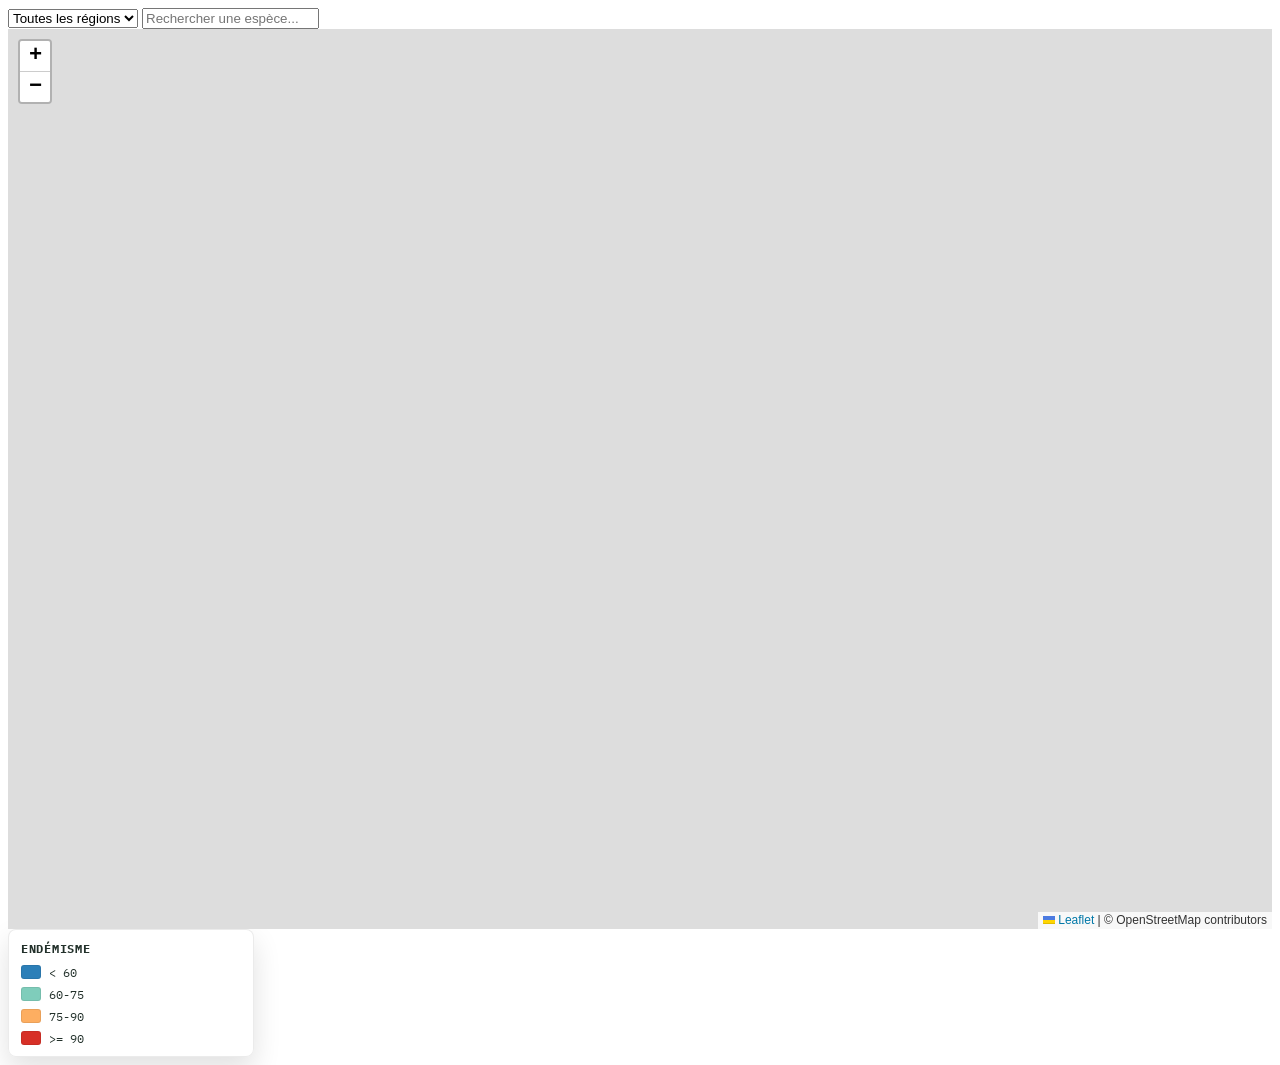
==== index.html @ 02fb5d46 "filtre et recherche" ====
<!DOCTYPE html>
<html>
<head>
    <meta charset="UTF-8">
    <title>Test Personne 3 - Carte Madagascar</title>
    <link rel="stylesheet" href="css/leaflet.css" />
    <link rel="stylesheet" href="css/map.css">
    <link rel="stylesheet" href="css/panel.css">
    <link rel="stylesheet" href="css/features.css">
</head>
<body>
    <div id="controls" class="map-controls">
        <select id="category-filter">
            <option value="">Toutes les régions</option>
            <option value="faune">Faune</option>
            <option value="flore">Flore</option>
            <option value="aires_protegees">Aires protégées</option>
        </select>
        <input id="species-search" type="text" placeholder="Rechercher une espèce...">
    </div>

    <div id="map"></div>

    <script src="js/leaflet.js"></script>
    <script src="js/map-init.js"></script>
    <script src="js/info-panel.js"></script>
    <script src="js/features.js"></script>

    <script>
        // Initialiser la carte
        const map = initMap();
        loadBaseLayer(map);

        let allRegionsData = null;

        // Callback pour le clic => affiche le panneau info (faune/flore)
        // info-panel.js expose window.handleRegionClick(feature, layer)
        function onRegionClick(feature, layer) {
            if (typeof window.handleRegionClick === 'function') {
                window.handleRegionClick(feature, layer);
            }
        }

        function applyStyleToRegion(layer, regionName, visible, colorByRegion) {
            const nextStyle = {
                fillColor: colorByRegion[regionName] || '#4CAF50',
                fillOpacity: visible ? 0.6 : 0.05,
                color: visible ? '#2E7D32' : '#999999',
                weight: 2,
                opacity: visible ? 1 : 0.2
            };
            layer._currentStyle = nextStyle; // mémorisé pour survivre au survol (voir map-init.js)
            layer.setStyle(nextStyle);
        }

        // Charger en parallèle la couche des régions et les données faune/flore
        Promise.all([
            loadRegionsLayer(map, './data/regions_madagascar.json', onRegionClick),
            window.loadFaunaFloreData().then((data) => { allRegionsData = data; })
        ]).then(() => {
            buildLegend(map, null);

            document.getElementById('category-filter').addEventListener('change', (e) => {
                const category = e.target.value;

                if (!category) {
                    // Réinitialisation : tout redevient visible avec le style par défaut
                    map._regionsLayer.eachLayer((layer) => {
                        layer._currentStyle = styleRegion(layer.feature);
                        layer.setStyle(layer._currentStyle);
                    });
                    return;
                }

                const { visibleRegions, colorByRegion } = filterByCategory(category, allRegionsData);

                map._regionsLayer.eachLayer((layer) => {
                    const regionName = window.getRegionNameFromFeature(layer.feature);
                    const visible = visibleRegions.includes(regionName);
                    applyStyleToRegion(layer, regionName, visible, colorByRegion);
                });
            });

            document.getElementById('species-search').addEventListener('input', (e) => {
                const query = e.target.value.trim();

                if (!query) {
                    map._regionsLayer.eachLayer((layer) => {
                        layer._currentStyle = styleRegion(layer.feature);
                        layer.setStyle(layer._currentStyle);
                    });
                    return;
                }

                const { matches } = searchSpecies(query, allRegionsData);
                const matchNames = matches.map((m) => m.region);

                map._regionsLayer.eachLayer((layer) => {
                    const regionName = window.getRegionNameFromFeature(layer.feature);
                    const visible = matchNames.includes(regionName);
                    applyStyleToRegion(layer, regionName, visible, {});
                });
            });

            console.log('Carte initialisée !');
        });
    </script>
</body>
</html>
---- css/leaflet.css ----
/* required styles */

.leaflet-pane,
.leaflet-tile,
.leaflet-marker-icon,
.leaflet-marker-shadow,
.leaflet-tile-container,
.leaflet-pane > svg,
.leaflet-pane > canvas,
.leaflet-zoom-box,
.leaflet-image-layer,
.leaflet-layer {
	position: absolute;
	left: 0;
	top: 0;
	}
.leaflet-container {
	overflow: hidden;
	}
.leaflet-tile,
.leaflet-marker-icon,
.leaflet-marker-shadow {
	-webkit-user-select: none;
	   -moz-user-select: none;
	        user-select: none;
	  -webkit-user-drag: none;
	}
/* Prevents IE11 from highlighting tiles in blue */
.leaflet-tile::selection {
	background: transparent;
}
/* Safari renders non-retina tile on retina better with this, but Chrome is worse */
.leaflet-safari .leaflet-tile {
	image-rendering: -webkit-optimize-contrast;
	}
/* hack that prevents hw layers "stretching" when loading new tiles */
.leaflet-safari .leaflet-tile-container {
	width: 1600px;
	height: 1600px;
	-webkit-transform-origin: 0 0;
	}
.leaflet-marker-icon,
.leaflet-marker-shadow {
	display: block;
	}
/* .leaflet-container svg: reset svg max-width decleration shipped in Joomla! (joomla.org) 3.x */
/* .leaflet-container img: map is broken in FF if you have max-width: 100% on tiles */
.leaflet-container .leaflet-overlay-pane svg {
	max-width: none !important;
	max-height: none !important;
	}
.leaflet-container .leaflet-marker-pane img,
.leaflet-container .leaflet-shadow-pane img,
.leaflet-container .leaflet-tile-pane img,
.leaflet-container img.leaflet-image-layer,
.leaflet-container .leaflet-tile {
	max-width: none !important;
	max-height: none !important;
	width: auto;
	padding: 0;
	}

.leaflet-container img.leaflet-tile {
	/* See: https://bugs.chromium.org/p/chromium/issues/detail?id=600120 */
	mix-blend-mode: plus-lighter;
}

.leaflet-container.leaflet-touch-zoom {
	-ms-touch-action: pan-x pan-y;
	touch-action: pan-x pan-y;
	}
.leaflet-container.leaflet-touch-drag {
	-ms-touch-action: pinch-zoom;
	/* Fallback for FF which doesn't support pinch-zoom */
	touch-action: none;
	touch-action: pinch-zoom;
}
.leaflet-container.leaflet-touch-drag.leaflet-touch-zoom {
	-ms-touch-action: none;
	touch-action: none;
}
.leaflet-container {
	-webkit-tap-highlight-color: transparent;
}
.leaflet-container a {
	-webkit-tap-highlight-color: rgba(51, 181, 229, 0.4);
}
.leaflet-tile {
	filter: inherit;
	visibility: hidden;
	}
.leaflet-tile-loaded {
	visibility: inherit;
	}
.leaflet-zoom-box {
	width: 0;
	height: 0;
	-moz-box-sizing: border-box;
	     box-sizing: border-box;
	z-index: 800;
	}
/* workaround for https://bugzilla.mozilla.org/show_bug.cgi?id=888319 */
.leaflet-overlay-pane svg {
	-moz-user-select: none;
	}

.leaflet-pane         { z-index: 400; }

.leaflet-tile-pane    { z-index: 200; }
.leaflet-overlay-pane { z-index: 400; }
.leaflet-shadow-pane  { z-index: 500; }
.leaflet-marker-pane  { z-index: 600; }
.leaflet-tooltip-pane   { z-index: 650; }
.leaflet-popup-pane   { z-index: 700; }

.leaflet-map-pane canvas { z-index: 100; }
.leaflet-map-pane svg    { z-index: 200; }

.leaflet-vml-shape {
	width: 1px;
	height: 1px;
	}
.lvml {
	behavior: url(#default#VML);
	display: inline-block;
	position: absolute;
	}


/* control positioning */

.leaflet-control {
	position: relative;
	z-index: 800;
	pointer-events: visiblePainted; /* IE 9-10 doesn't have auto */
	pointer-events: auto;
	}
.leaflet-top,
.leaflet-bottom {
	position: absolute;
	z-index: 1000;
	pointer-events: none;
	}
.leaflet-top {
	top: 0;
	}
.leaflet-right {
	right: 0;
	}
.leaflet-bottom {
	bottom: 0;
	}
.leaflet-left {
	left: 0;
	}
.leaflet-control {
	float: left;
	clear: both;
	}
.leaflet-right .leaflet-control {
	float: right;
	}
.leaflet-top .leaflet-control {
	margin-top: 10px;
	}
.leaflet-bottom .leaflet-control {
	margin-bottom: 10px;
	}
.leaflet-left .leaflet-control {
	margin-left: 10px;
	}
.leaflet-right .leaflet-control {
	margin-right: 10px;
	}


/* zoom and fade animations */

.leaflet-fade-anim .leaflet-popup {
	opacity: 0;
	-webkit-transition: opacity 0.2s linear;
	   -moz-transition: opacity 0.2s linear;
	        transition: opacity 0.2s linear;
	}
.leaflet-fade-anim .leaflet-map-pane .leaflet-popup {
	opacity: 1;
	}
.leaflet-zoom-animated {
	-webkit-transform-origin: 0 0;
	    -ms-transform-origin: 0 0;
	        transform-origin: 0 0;
	}
svg.leaflet-zoom-animated {
	will-change: transform;
}

.leaflet-zoom-anim .leaflet-zoom-animated {
	-webkit-transition: -webkit-transform 0.25s cubic-bezier(0,0,0.25,1);
	   -moz-transition:    -moz-transform 0.25s cubic-bezier(0,0,0.25,1);
	        transition:         transform 0.25s cubic-bezier(0,0,0.25,1);
	}
.leaflet-zoom-anim .leaflet-tile,
.leaflet-pan-anim .leaflet-tile {
	-webkit-transition: none;
	   -moz-transition: none;
	        transition: none;
	}

.leaflet-zoom-anim .leaflet-zoom-hide {
	visibility: hidden;
	}


/* cursors */

.leaflet-interactive {
	cursor: pointer;
	}
.leaflet-grab {
	cursor: -webkit-grab;
	cursor:    -moz-grab;
	cursor:         grab;
	}
.leaflet-crosshair,
.leaflet-crosshair .leaflet-interactive {
	cursor: crosshair;
	}
.leaflet-popup-pane,
.leaflet-control {
	cursor: auto;
	}
.leaflet-dragging .leaflet-grab,
.leaflet-dragging .leaflet-grab .leaflet-interactive,
.leaflet-dragging .leaflet-marker-draggable {
	cursor: move;
	cursor: -webkit-grabbing;
	cursor:    -moz-grabbing;
	cursor:         grabbing;
	}

/* marker & overlays interactivity */
.leaflet-marker-icon,
.leaflet-marker-shadow,
.leaflet-image-layer,
.leaflet-pane > svg path,
.leaflet-tile-container {
	pointer-events: none;
	}

.leaflet-marker-icon.leaflet-interactive,
.leaflet-image-layer.leaflet-interactive,
.leaflet-pane > svg path.leaflet-interactive,
svg.leaflet-image-layer.leaflet-interactive path {
	pointer-events: visiblePainted; /* IE 9-10 doesn't have auto */
	pointer-events: auto;
	}

/* visual tweaks */

.leaflet-container {
	background: #ddd;
	outline-offset: 1px;
	}
.leaflet-container a {
	color: #0078A8;
	}
.leaflet-zoom-box {
	border: 2px dotted #38f;
	background: rgba(255,255,255,0.5);
	}


/* general typography */
.leaflet-container {
	font-family: "Helvetica Neue", Arial, Helvetica, sans-serif;
	font-size: 12px;
	font-size: 0.75rem;
	line-height: 1.5;
	}


/* general toolbar styles */

.leaflet-bar {
	box-shadow: 0 1px 5px rgba(0,0,0,0.65);
	border-radius: 4px;
	}
.leaflet-bar a {
	background-color: #fff;
	border-bottom: 1px solid #ccc;
	width: 26px;
	height: 26px;
	line-height: 26px;
	display: block;
	text-align: center;
	text-decoration: none;
	color: black;
	}
.leaflet-bar a,
.leaflet-control-layers-toggle {
	background-position: 50% 50%;
	background-repeat: no-repeat;
	display: block;
	}
.leaflet-bar a:hover,
.leaflet-bar a:focus {
	background-color: #f4f4f4;
	}
.leaflet-bar a:first-child {
	border-top-left-radius: 4px;
	border-top-right-radius: 4px;
	}
.leaflet-bar a:last-child {
	border-bottom-left-radius: 4px;
	border-bottom-right-radius: 4px;
	border-bottom: none;
	}
.leaflet-bar a.leaflet-disabled {
	cursor: default;
	background-color: #f4f4f4;
	color: #bbb;
	}

.leaflet-touch .leaflet-bar a {
	width: 30px;
	height: 30px;
	line-height: 30px;
	}
.leaflet-touch .leaflet-bar a:first-child {
	border-top-left-radius: 2px;
	border-top-right-radius: 2px;
	}
.leaflet-touch .leaflet-bar a:last-child {
	border-bottom-left-radius: 2px;
	border-bottom-right-radius: 2px;
	}

/* zoom control */

.leaflet-control-zoom-in,
.leaflet-control-zoom-out {
	font: bold 18px 'Lucida Console', Monaco, monospace;
	text-indent: 1px;
	}

.leaflet-touch .leaflet-control-zoom-in, .leaflet-touch .leaflet-control-zoom-out  {
	font-size: 22px;
	}


/* layers control */

.leaflet-control-layers {
	box-shadow: 0 1px 5px rgba(0,0,0,0.4);
	background: #fff;
	border-radius: 5px;
	}
.leaflet-control-layers-toggle {
	background-image: url(images/layers.png);
	width: 36px;
	height: 36px;
	}
.leaflet-retina .leaflet-control-layers-toggle {
	background-image: url(images/layers-2x.png);
	background-size: 26px 26px;
	}
.leaflet-touch .leaflet-control-layers-toggle {
	width: 44px;
	height: 44px;
	}
.leaflet-control-layers .leaflet-control-layers-list,
.leaflet-control-layers-expanded .leaflet-control-layers-toggle {
	display: none;
	}
.leaflet-control-layers-expanded .leaflet-control-layers-list {
	display: block;
	position: relative;
	}
.leaflet-control-layers-expanded {
	padding: 6px 10px 6px 6px;
	color: #333;
	background: #fff;
	}
.leaflet-control-layers-scrollbar {
	overflow-y: scroll;
	overflow-x: hidden;
	padding-right: 5px;
	}
.leaflet-control-layers-selector {
	margin-top: 2px;
	position: relative;
	top: 1px;
	}
.leaflet-control-layers label {
	display: block;
	font-size: 13px;
	font-size: 1.08333em;
	}
.leaflet-control-layers-separator {
	height: 0;
	border-top: 1px solid #ddd;
	margin: 5px -10px 5px -6px;
	}

/* Default icon URLs */
.leaflet-default-icon-path { /* used only in path-guessing heuristic, see L.Icon.Default */
	background-image: url(images/marker-icon.png);
	}


/* attribution and scale controls */

.leaflet-container .leaflet-control-attribution {
	background: #fff;
	background: rgba(255, 255, 255, 0.8);
	margin: 0;
	}
.leaflet-control-attribution,
.leaflet-control-scale-line {
	padding: 0 5px;
	color: #333;
	line-height: 1.4;
	}
.leaflet-control-attribution a {
	text-decoration: none;
	}
.leaflet-control-attribution a:hover,
.leaflet-control-attribution a:focus {
	text-decoration: underline;
	}
.leaflet-attribution-flag {
	display: inline !important;
	vertical-align: baseline !important;
	width: 1em;
	height: 0.6669em;
	}
.leaflet-left .leaflet-control-scale {
	margin-left: 5px;
	}
.leaflet-bottom .leaflet-control-scale {
	margin-bottom: 5px;
	}
.leaflet-control-scale-line {
	border: 2px solid #777;
	border-top: none;
	line-height: 1.1;
	padding: 2px 5px 1px;
	white-space: nowrap;
	-moz-box-sizing: border-box;
	     box-sizing: border-box;
	background: rgba(255, 255, 255, 0.8);
	text-shadow: 1px 1px #fff;
	}
.leaflet-control-scale-line:not(:first-child) {
	border-top: 2px solid #777;
	border-bottom: none;
	margin-top: -2px;
	}
.leaflet-control-scale-line:not(:first-child):not(:last-child) {
	border-bottom: 2px solid #777;
	}

.leaflet-touch .leaflet-control-attribution,
.leaflet-touch .leaflet-control-layers,
.leaflet-touch .leaflet-bar {
	box-shadow: none;
	}
.leaflet-touch .leaflet-control-layers,
.leaflet-touch .leaflet-bar {
	border: 2px solid rgba(0,0,0,0.2);
	background-clip: padding-box;
	}


/* popup */

.leaflet-popup {
	position: absolute;
	text-align: center;
	margin-bottom: 20px;
	}
.leaflet-popup-content-wrapper {
	padding: 1px;
	text-align: left;
	border-radius: 12px;
	}
.leaflet-popup-content {
	margin: 13px 24px 13px 20px;
	line-height: 1.3;
	font-size: 13px;
	font-size: 1.08333em;
	min-height: 1px;
	}
.leaflet-popup-content p {
	margin: 17px 0;
	margin: 1.3em 0;
	}
.leaflet-popup-tip-container {
	width: 40px;
	height: 20px;
	position: absolute;
	left: 50%;
	margin-top: -1px;
	margin-left: -20px;
	overflow: hidden;
	pointer-events: none;
	}
.leaflet-popup-tip {
	width: 17px;
	height: 17px;
	padding: 1px;

	margin: -10px auto 0;
	pointer-events: auto;

	-webkit-transform: rotate(45deg);
	   -moz-transform: rotate(45deg);
	    -ms-transform: rotate(45deg);
	        transform: rotate(45deg);
	}
.leaflet-popup-content-wrapper,
.leaflet-popup-tip {
	background: white;
	color: #333;
	box-shadow: 0 3px 14px rgba(0,0,0,0.4);
	}
.leaflet-container a.leaflet-popup-close-button {
	position: absolute;
	top: 0;
	right: 0;
	border: none;
	text-align: center;
	width: 24px;
	height: 24px;
	font: 16px/24px Tahoma, Verdana, sans-serif;
	color: #757575;
	text-decoration: none;
	background: transparent;
	}
.leaflet-container a.leaflet-popup-close-button:hover,
.leaflet-container a.leaflet-popup-close-button:focus {
	color: #585858;
	}
.leaflet-popup-scrolled {
	overflow: auto;
	}

.leaflet-oldie .leaflet-popup-content-wrapper {
	-ms-zoom: 1;
	}
.leaflet-oldie .leaflet-popup-tip {
	width: 24px;
	margin: 0 auto;

	-ms-filter: "progid:DXImageTransform.Microsoft.Matrix(M11=0.70710678, M12=0.70710678, M21=-0.70710678, M22=0.70710678)";
	filter: progid:DXImageTransform.Microsoft.Matrix(M11=0.70710678, M12=0.70710678, M21=-0.70710678, M22=0.70710678);
	}

.leaflet-oldie .leaflet-control-zoom,
.leaflet-oldie .leaflet-control-layers,
.leaflet-oldie .leaflet-popup-content-wrapper,
.leaflet-oldie .leaflet-popup-tip {
	border: 1px solid #999;
	}


/* div icon */

.leaflet-div-icon {
	background: #fff;
	border: 1px solid #666;
	}


/* Tooltip */
/* Base styles for the element that has a tooltip */
.leaflet-tooltip {
	position: absolute;
	padding: 6px;
	background-color: #fff;
	border: 1px solid #fff;
	border-radius: 3px;
	color: #222;
	white-space: nowrap;
	-webkit-user-select: none;
	-moz-user-select: none;
	-ms-user-select: none;
	user-select: none;
	pointer-events: none;
	box-shadow: 0 1px 3px rgba(0,0,0,0.4);
	}
.leaflet-tooltip.leaflet-interactive {
	cursor: pointer;
	pointer-events: auto;
	}
.leaflet-tooltip-top:before,
.leaflet-tooltip-bottom:before,
.leaflet-tooltip-left:before,
.leaflet-tooltip-right:before {
	position: absolute;
	pointer-events: none;
	border: 6px solid transparent;
	background: transparent;
	content: "";
	}

/* Directions */

.leaflet-tooltip-bottom {
	margin-top: 6px;
}
.leaflet-tooltip-top {
	margin-top: -6px;
}
.leaflet-tooltip-bottom:before,
.leaflet-tooltip-top:before {
	left: 50%;
	margin-left: -6px;
	}
.leaflet-tooltip-top:before {
	bottom: 0;
	margin-bottom: -12px;
	border-top-color: #fff;
	}
.leaflet-tooltip-bottom:before {
	top: 0;
	margin-top: -12px;
	margin-left: -6px;
	border-bottom-color: #fff;
	}
.leaflet-tooltip-left {
	margin-left: -6px;
}
.leaflet-tooltip-right {
	margin-left: 6px;
}
.leaflet-tooltip-left:before,
.leaflet-tooltip-right:before {
	top: 50%;
	margin-top: -6px;
	}
.leaflet-tooltip-left:before {
	right: 0;
	margin-right: -12px;
	border-left-color: #fff;
	}
.leaflet-tooltip-right:before {
	left: 0;
	margin-left: -12px;
	border-right-color: #fff;
	}

/* Printing */

@media print {
	/* Prevent printers from removing background-images of controls. */
	.leaflet-control {
		-webkit-print-color-adjust: exact;
		print-color-adjust: exact;
		}
	}
---- css/map.css ----
#map {
    width: 100%;
    height: 100vh;
    min-height: 500px;
}

.leaflet-popup-content {
    font-size: 14px;
    font-family: Arial, sans-serif;
    white-space: nowrap !important;
    min-width: 100px;
    padding: 5px 8px !important;
    margin: 8px 12px !important;
}

.leaflet-popup-content-wrapper {
    border-radius: 8px !important;
    box-shadow: 0 2px 10px rgba(0,0,0,0.2) !important;
    padding: 2px !important;
}

.leaflet-popup-tip {
    background: white !important;
}

/* Effet clic */
.leaflet-interactive {
    cursor: pointer;
}
---- css/panel.css ----
@import url('https://fonts.googleapis.com/css2?family=Fraunces:ital,wght@0,600;1,500&family=Inter:wght@400;600&family=IBM+Plex+Mono:wght@500;600&display=swap');

.info-panel {
  position: fixed;
  top: 24px;
  right: 24px;
  z-index: 1000;
  width: min(400px, calc(100vw - 32px));
  max-height: calc(100vh - 48px);
  overflow-y: auto;
  padding: 0 0 0 14px;
  color: #1e2b22;
  background:
    radial-gradient(circle, #ddd3ba 3px, transparent 3.5px) 0 6px / 100% 20px repeat-y,
    #f7f3e8;
  border: 1px solid #ddd3ba;
  border-radius: 4px;
  box-shadow: 0 18px 48px rgba(20, 30, 24, 0.22);
  font-family: 'Inter', system-ui, sans-serif;
  transform: translateX(calc(100% + 32px));
  opacity: 0;
  pointer-events: none;
  transition: transform 220ms ease, opacity 220ms ease;
}

.info-panel--open {
  transform: translateX(0);
  opacity: 1;
  pointer-events: auto;
}

.panel-header {
  display: flex;
  align-items: flex-start;
  justify-content: space-between;
  gap: 16px;
  padding: 22px 20px 18px;
  background: #1f4d38;
  color: #f7f3e8;
  border-radius: 0 4px 0 0;
}

.panel-kicker {
  margin: 0 0 6px;
  color: #bcd6c6;
  font-family: 'IBM Plex Mono', monospace;
  font-size: 0.7rem;
  font-weight: 600;
  letter-spacing: 0.14em;
  text-transform: uppercase;
}

.panel-header h2 {
  margin: 0;
  color: #ffffff;
  font-family: 'Fraunces', Georgia, serif;
  font-style: italic;
  font-weight: 600;
  font-size: 1.5rem;
  line-height: 1.2;
}

.panel-close {
  flex: 0 0 auto;
  width: 32px;
  height: 32px;
  color: #f7f3e8;
  background: rgba(247, 243, 232, 0.12);
  border: 1px solid rgba(247, 243, 232, 0.35);
  border-radius: 50%;
  font-size: 1.35rem;
  line-height: 1;
  cursor: pointer;
  transition: background 150ms ease;
}

.panel-close:hover,
.panel-close:focus-visible {
  background: rgba(247, 243, 232, 0.22);
  outline: none;
}

.panel-status {
  display: flex;
  align-items: center;
  justify-content: space-between;
  gap: 12px;
  padding: 14px 20px;
  background: #efe9d6;
  border-bottom: 1px solid #ddd3ba;
  color: #41574d;
  font-family: 'IBM Plex Mono', monospace;
  font-size: 0.78rem;
  font-weight: 600;
  text-transform: uppercase;
  letter-spacing: 0.06em;
}

.conservation-badge {
  display: inline-flex;
  align-items: center;
  min-height: 26px;
  padding: 4px 12px;
  border-radius: 999px;
  color: #ffffff;
  font-family: 'IBM Plex Mono', monospace;
  font-size: 0.76rem;
  font-weight: 600;
  letter-spacing: 0.04em;
  text-transform: uppercase;
  white-space: nowrap;
}

.conservation-badge--critique {
  background: #c9342f;
}

.conservation-badge--vulnerable {
  background: #b8752e;
}

.conservation-badge--stable {
  background: #2f7f52;
}

.conservation-badge--inconnu {
  background: #6b6a5e;
}

.panel-section {
  position: relative;
  padding: 18px 20px 18px 56px;
  border-bottom: 1px solid #e7e0cc;
}

.panel-section:last-child {
  border-bottom: 0;
}

.panel-section h3 {
  margin: 0 0 10px;
  color: #1f332a;
  font-size: 0.94rem;
  font-weight: 600;
}

.panel-section h3::before {
  position: absolute;
  left: 20px;
  top: 18px;
  display: inline-flex;
  align-items: center;
  justify-content: center;
  width: 26px;
  height: 20px;
  background: #efe9d6;
  border: 1px solid #ddd3ba;
  border-radius: 3px;
  color: #6b7a70;
  font-family: 'IBM Plex Mono', monospace;
  font-size: 0.62rem;
  font-weight: 600;
  letter-spacing: 0.02em;
}

.panel-section:nth-of-type(1) h3::before { content: "ESP"; }
.panel-section:nth-of-type(2) h3::before { content: "END"; }
.panel-section:nth-of-type(3) h3::before { content: "MEN"; }
.panel-section:nth-of-type(4) h3::before { content: "AIR"; }

.panel-list {
  display: grid;
  gap: 8px;
  margin: 0;
  padding-left: 18px;
}

.panel-list li {
  line-height: 1.5;
}

.panel-list li::marker {
  color: #a8752f;
}

.panel-highlight {
  display: inline-flex;
  margin: 0;
  padding: 10px 14px;
  background: #fbf3e2;
  border: 1px solid #e8d3a6;
  border-left: 3px solid #a8752f;
  border-radius: 0 4px 4px 0;
  color: #6a4a15;
  font-family: 'Fraunces', Georgia, serif;
  font-style: italic;
  font-size: 1.15rem;
  font-weight: 600;
}

.panel-empty {
  margin: 0;
  color: #7a7a6c;
  font-size: 0.92rem;
  line-height: 1.5;
}

.panel-empty--notice {
  padding: 4px 0 4px;
}

@media (max-width: 640px) {
  .info-panel {
    top: auto;
    right: 12px;
    bottom: 12px;
    left: 12px;
    width: auto;
    max-height: 72vh;
    transform: translateY(calc(100% + 24px));
  }

  .info-panel--open {
    transform: translateY(0);
  }
}
---- css/features.css ----
/* Légende carte */
.map-legend {
  background: rgba(255, 255, 255, 0.92);
  border: 1px solid rgba(0,0,0,0.08);
  border-radius: 8px;
  box-shadow: 0 12px 28px rgba(0,0,0,0.12);
  padding: 10px 12px;
  font-family: 'IBM Plex Mono', ui-monospace, SFMono-Regular, Menlo, Monaco, Consolas, 'Liberation Mono', 'Courier New', monospace;
  color: #23312b;
  max-width: 220px;
}

.map-legend__title {
  font-weight: 800;
  text-transform: uppercase;
  letter-spacing: 0.06em;
  font-size: 0.78rem;
  margin-bottom: 8px;
}

.map-legend__items {
  display: grid;
  gap: 6px;
}

.map-legend__row {
  display: flex;
  align-items: center;
  gap: 8px;
}

.map-legend__swatch {
  width: 18px;
  height: 12px;
  border-radius: 3px;
  border: 1px solid rgba(0,0,0,0.08);
}

.map-legend__label {
  font-size: 0.78rem;
  white-space: nowrap;
}
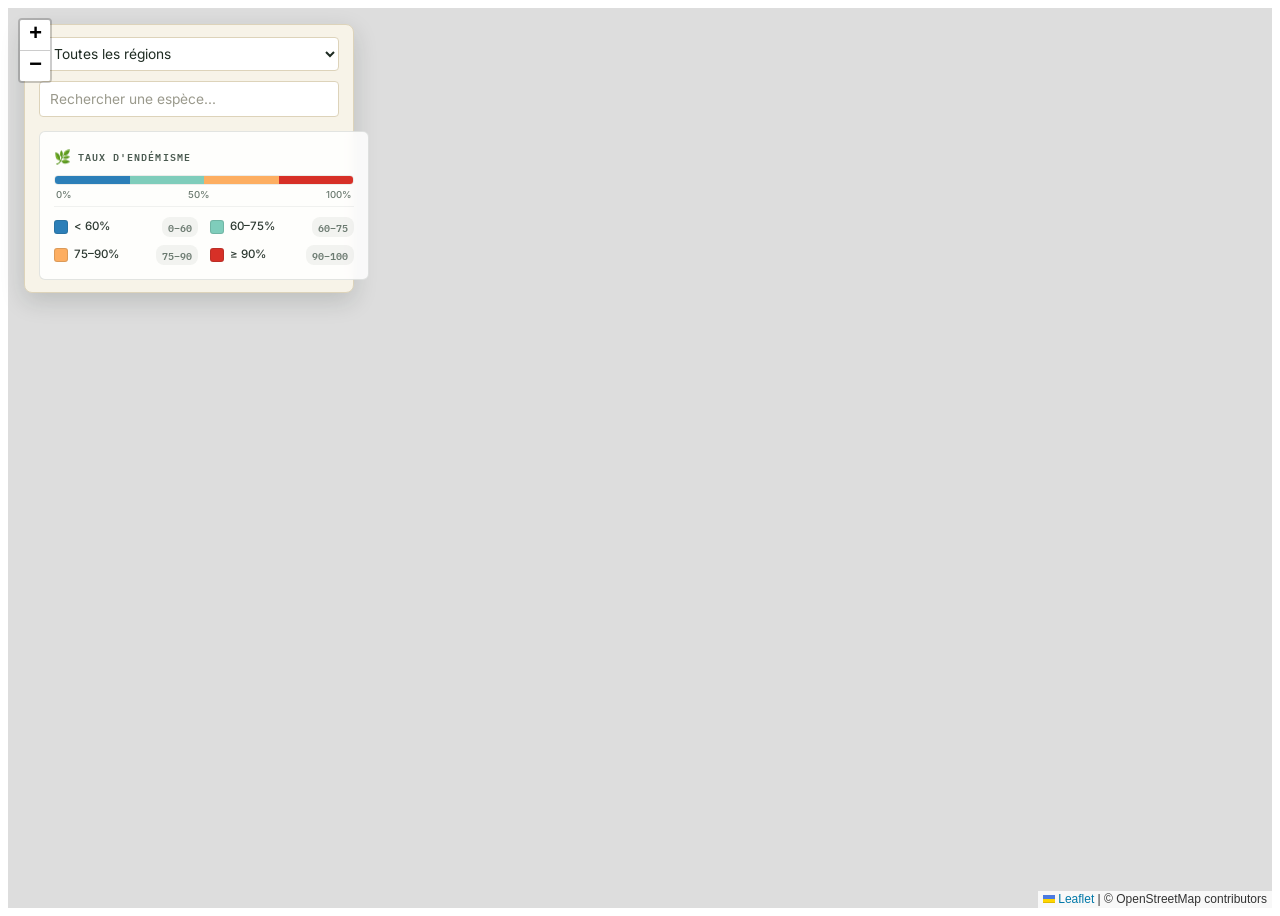
==== commit 6e503879: "Details faunes et flore" ====
--- a/index.html
+++ b/index.html
@@ -10,13 +10,17 @@
 </head>
 <body>
     <div id="controls" class="map-controls">
-        <select id="category-filter">
-            <option value="">Toutes les régions</option>
-            <option value="faune">Faune</option>
-            <option value="flore">Flore</option>
-            <option value="aires_protegees">Aires protégées</option>
-        </select>
-        <input id="species-search" type="text" placeholder="Rechercher une espèce...">
+        <div class="map-controls__row">
+            <select id="category-filter">
+                <option value="">Toutes les régions</option>
+                <option value="faune">Faune</option>
+                <option value="flore">Flore</option>
+                <option value="aires_protegees">Aires protégées</option>
+            </select>
+            <input id="species-search" type="text" placeholder="Rechercher une espèce...">
+        </div>
+        <!-- La légende sera insérée ici par JavaScript -->
+        <div id="legend-container"></div>
     </div>
 
     <div id="map"></div>
@@ -33,8 +37,7 @@
 
         let allRegionsData = null;
 
-        // Callback pour le clic => affiche le panneau info (faune/flore)
-        // info-panel.js expose window.handleRegionClick(feature, layer)
+        // Callback pour le clic => affiche le panneau info
         function onRegionClick(feature, layer) {
             if (typeof window.handleRegionClick === 'function') {
                 window.handleRegionClick(feature, layer);
@@ -49,7 +52,7 @@
                 weight: 2,
                 opacity: visible ? 1 : 0.2
             };
-            layer._currentStyle = nextStyle; // mémorisé pour survivre au survol (voir map-init.js)
+            layer._currentStyle = nextStyle;
             layer.setStyle(nextStyle);
         }
 
@@ -58,13 +61,56 @@
             loadRegionsLayer(map, './data/regions_madagascar.json', onRegionClick),
             window.loadFaunaFloreData().then((data) => { allRegionsData = data; })
         ]).then(() => {
-            buildLegend(map, null);
+            // Afficher la légende dans le conteneur
+            const legendContainer = document.getElementById('legend-container');
+            if (legendContainer) {
+                // Construire la légende manuellement
+                const legendHtml = `
+                    <div class="map-legend">
+                        <div class="map-legend__title">Taux d'endémisme</div>
+                        <div class="map-legend__gradient">
+                            <div class="map-legend__gradient-stop" style="background:#2c7fb8"></div>
+                            <div class="map-legend__gradient-stop" style="background:#7fcdbb"></div>
+                            <div class="map-legend__gradient-stop" style="background:#fdae61"></div>
+                            <div class="map-legend__gradient-stop" style="background:#d73027"></div>
+                        </div>
+                        <div class="map-legend__gradient-labels">
+                            <span>0%</span>
+                            <span>50%</span>
+                            <span>100%</span>
+                        </div>
+                        <div class="map-legend__items">
+                            <div class="map-legend__row">
+                                <span class="map-legend__swatch" style="background:#2c7fb8"></span>
+                                <span class="map-legend__label">&lt; 60%</span>
+                                <span class="map-legend__value">0–60</span>
+                            </div>
+                            <div class="map-legend__row">
+                                <span class="map-legend__swatch" style="background:#7fcdbb"></span>
+                                <span class="map-legend__label">60–75%</span>
+                                <span class="map-legend__value">60–75</span>
+                            </div>
+                            <div class="map-legend__row">
+                                <span class="map-legend__swatch" style="background:#fdae61"></span>
+                                <span class="map-legend__label">75–90%</span>
+                                <span class="map-legend__value">75–90</span>
+                            </div>
+                            <div class="map-legend__row">
+                                <span class="map-legend__swatch" style="background:#d73027"></span>
+                                <span class="map-legend__label">≥ 90%</span>
+                                <span class="map-legend__value">90–100</span>
+                            </div>
+                        </div>
+                    </div>
+                `;
+                legendContainer.innerHTML = legendHtml;
+            }
 
+            // Gestionnaire du filtre
             document.getElementById('category-filter').addEventListener('change', (e) => {
                 const category = e.target.value;
 
                 if (!category) {
-                    // Réinitialisation : tout redevient visible avec le style par défaut
                     map._regionsLayer.eachLayer((layer) => {
                         layer._currentStyle = styleRegion(layer.feature);
                         layer.setStyle(layer._currentStyle);
@@ -81,6 +127,7 @@
                 });
             });
 
+            // Gestionnaire de recherche
             document.getElementById('species-search').addEventListener('input', (e) => {
                 const query = e.target.value.trim();
 
--- a/css/features.css
+++ b/css/features.css
@@ -1,43 +1,233 @@
-/* Légende carte */
+@import url('https://fonts.googleapis.com/css2?family=Inter:wght@400;500;600;700&family=IBM+Plex+Mono:wght@500;600&display=swap');
+
+/* --- Barre de contrôles (filtre + recherche) --- */
+
+.map-controls {
+  position: fixed;
+  top: 24px;
+  left: 24px;
+  z-index: 1000;
+  display: flex;
+  flex-direction: column;
+  gap: 10px;
+  padding: 12px 14px;
+  background: #f7f3e8;
+  border: 1px solid #ddd3ba;
+  border-radius: 8px;
+  box-shadow: 0 8px 24px rgba(20, 30, 24, 0.16);
+  font-family: 'Inter', system-ui, sans-serif;
+  min-width: 220px;
+  max-width: 300px;
+}
+
+.map-controls__row {
+  display: flex;
+  align-items: center;
+  gap: 10px;
+  flex-wrap: wrap;
+}
+
+.map-controls select,
+.map-controls input {
+  height: 34px;
+  padding: 0 10px;
+  color: #1e2b22;
+  background: #ffffff;
+  border: 1px solid #ddd3ba;
+  border-radius: 4px;
+  font-family: 'Inter', system-ui, sans-serif;
+  font-size: 0.86rem;
+  outline: none;
+  transition: border-color 150ms ease;
+  flex: 1;
+}
+
+.map-controls select {
+  cursor: pointer;
+}
+
+.map-controls input {
+  min-width: 140px;
+}
+
+.map-controls select:focus,
+.map-controls input:focus {
+  border-color: #1f4d38;
+}
+
+.map-controls input::placeholder {
+  color: #9a998c;
+}
+
+/* --- Légende intégrée en bas du filtre --- */
+
 .map-legend {
-  background: rgba(255, 255, 255, 0.92);
-  border: 1px solid rgba(0,0,0,0.08);
-  border-radius: 8px;
-  box-shadow: 0 12px 28px rgba(0,0,0,0.12);
-  padding: 10px 12px;
-  font-family: 'IBM Plex Mono', ui-monospace, SFMono-Regular, Menlo, Monaco, Consolas, 'Liberation Mono', 'Courier New', monospace;
-  color: #23312b;
-  max-width: 220px;
+  width: 100%;
+  margin-top: 4px;
+  padding: 12px 14px;
+  background: rgba(255, 255, 255, 0.85);
+  backdrop-filter: blur(4px);
+  border: 1px solid rgba(30, 43, 34, 0.12);
+  border-radius: 6px;
+  font-family: 'Inter', system-ui, sans-serif;
+  color: #1e2b22;
+  transition: box-shadow 0.2s ease;
+}
+
+.map-legend:hover {
+  box-shadow: 0 4px 12px rgba(20, 30, 24, 0.1);
 }
 
 .map-legend__title {
-  font-weight: 800;
+  margin: 0 0 8px 0;
+  color: #4a5a50;
+  font-family: 'IBM Plex Mono', monospace;
+  font-size: 0.65rem;
+  font-weight: 600;
+  letter-spacing: 0.1em;
   text-transform: uppercase;
-  letter-spacing: 0.06em;
-  font-size: 0.78rem;
-  margin-bottom: 8px;
+  display: flex;
+  align-items: center;
+  gap: 6px;
+}
+
+.map-legend__title::before {
+  content: '🌿';
+  font-size: 0.85rem;
+}
+
+.map-legend__gradient {
+  display: flex;
+  height: 8px;
+  border-radius: 4px;
+  overflow: hidden;
+  margin: 0 0 4px 0;
+  border: 1px solid rgba(30, 43, 34, 0.08);
+}
+
+.map-legend__gradient-stop {
+  flex: 1;
+  height: 100%;
+}
+
+.map-legend__gradient-labels {
+  display: flex;
+  justify-content: space-between;
+  font-size: 0.6rem;
+  color: #6b7a70;
+  font-weight: 500;
+  padding: 0 2px;
+  margin-bottom: 6px;
 }
 
 .map-legend__items {
   display: grid;
+  grid-template-columns: 1fr 1fr;
+  gap: 4px 12px;
+  margin-top: 6px;
+  border-top: 1px solid rgba(30, 43, 34, 0.06);
+  padding-top: 8px;
+}
+
+.map-legend__row {
+  display: flex;
+  align-items: center;
   gap: 6px;
-}
-
-.map-legend__row {
-  display: flex;
-  align-items: center;
-  gap: 8px;
+  padding: 2px 0;
+  border-radius: 3px;
+  transition: background 0.15s ease;
+}
+
+.map-legend__row:hover {
+  background: rgba(30, 43, 34, 0.04);
 }
 
 .map-legend__swatch {
-  width: 18px;
+  flex: 0 0 auto;
+  width: 12px;
   height: 12px;
+  border: 1px solid rgba(30, 43, 34, 0.15);
   border-radius: 3px;
-  border: 1px solid rgba(0,0,0,0.08);
+  transition: transform 0.15s ease;
+}
+
+.map-legend__row:hover .map-legend__swatch {
+  transform: scale(1.1);
 }
 
 .map-legend__label {
-  font-size: 0.78rem;
-  white-space: nowrap;
-}
-
+  font-size: 0.72rem;
+  font-weight: 500;
+  color: #2d3a32;
+  line-height: 1.2;
+}
+
+.map-legend__value {
+  margin-left: auto;
+  font-size: 0.6rem;
+  font-weight: 600;
+  color: #6b7a70;
+  background: rgba(30, 43, 34, 0.05);
+  padding: 1px 6px;
+  border-radius: 8px;
+  font-family: 'IBM Plex Mono', monospace;
+}
+
+/* --- Version compacte pour mobile --- */
+
+@media (max-width: 640px) {
+  .map-controls {
+    top: 12px;
+    left: 12px;
+    right: 12px;
+    padding: 10px 12px;
+    min-width: unset;
+    max-width: unset;
+  }
+
+  .map-controls__row {
+    flex-direction: column;
+    width: 100%;
+  }
+
+  .map-controls select,
+  .map-controls input {
+    width: 100%;
+    min-width: unset;
+  }
+
+  .map-legend {
+    padding: 10px 12px;
+  }
+
+  .map-legend__items {
+    grid-template-columns: 1fr;
+    gap: 3px;
+  }
+
+  .map-legend__swatch {
+    width: 10px;
+    height: 10px;
+  }
+
+  .map-legend__label {
+    font-size: 0.7rem;
+  }
+}
+
+/* --- Animation d'apparition --- */
+
+.map-legend {
+  animation: legendSlideDown 0.3s cubic-bezier(0.16, 1, 0.3, 1);
+}
+
+@keyframes legendSlideDown {
+  from {
+    opacity: 0;
+    transform: translateY(-8px) scale(0.96);
+  }
+  to {
+    opacity: 1;
+    transform: translateY(0) scale(1);
+  }
+}
